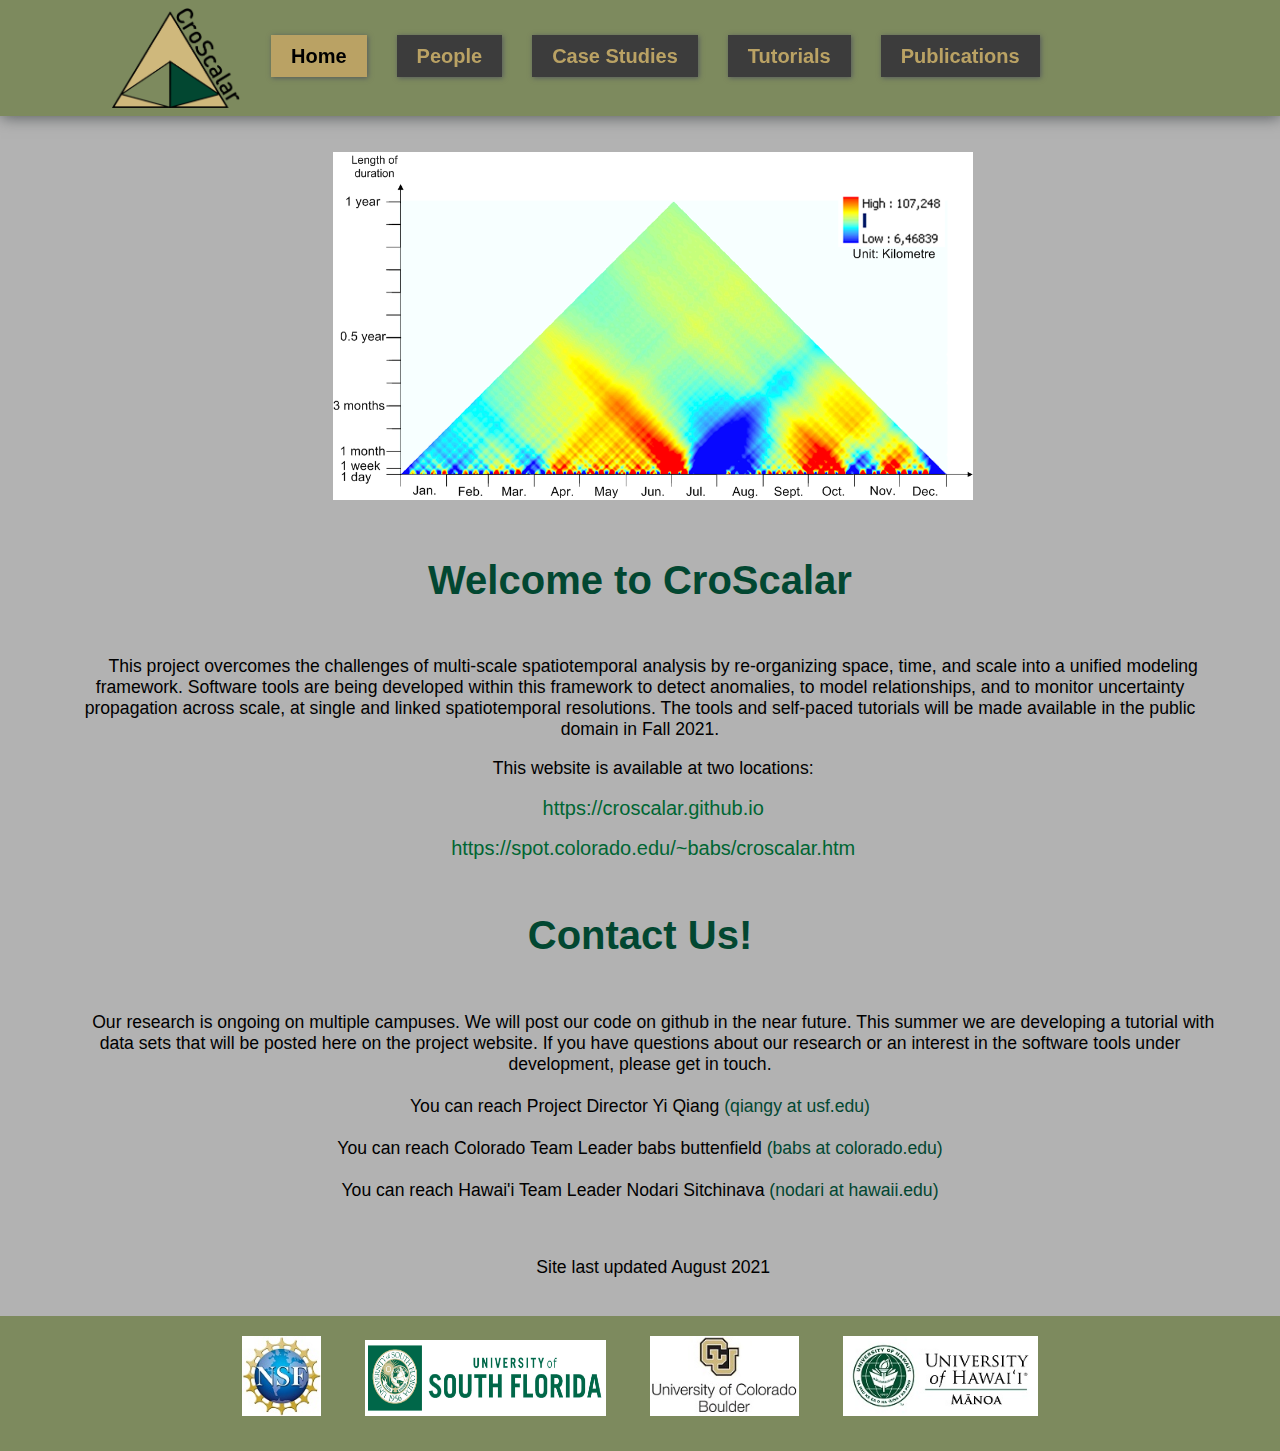
==== index.html @ b59605f3 "9/14" ====
<!DOCTYPE html >
<html>
<head>
  <meta http-equiv="content-type" content="text/html; charset=utf-8" />
  <title>Home</title>
  <link href="css/home.css" rel="stylesheet" type="text/css" />
</head>

<body id="home-page">
  <div class="main">
      <div class="header">
		   <a href="index.html"><img src="images/yilogo1.png" alt="Meridian Lab - Homepage" class="logo"/></a>
			<div class="banner">
				<div  id="menu">
					<ul>
						<li class="home"><a href="index.html">Home</a></li><li class="people"><a href="people.html">People</a></li><li class="studies"><a href="studies.html">Case Studies</a></li><li class="tutorials"><a href="tutorials.html">Tutorials</a></li><li class="publications"><a href="publications.html">Publications</a></li>
					</ul>
				 </div>
				 <button class="accordion">Menu</button>
				 <div class="panel">
					<ul><li class="home">
						<a href="index.html">Home</a></li><li class="people"><a href="people.html">People</a></li><li class="studies"><a href="studies.html">Case&nbspStudies</a></li><li class="tutorials"><a href="tutorials.html">Tutorials</a></li><li class="publications"><a href="publications.html">Publications</a></li>
					</ul>
				</div>
			</div>
		</div>
		<div class="content">
			</br>
			<p class="img"><img src="images/triangle.png"  alt="triangle model" width= "80%" ></p>

			<div>
				<h4>Welcome to CroScalar</h4>
				<p>This project overcomes the challenges of multi-scale spatiotemporal analysis by re-organizing space, time, and scale into a unified modeling framework. Software tools are being developed within this framework to detect anomalies, to model relationships, and to monitor uncertainty propagation across scale, at single and linked spatiotemporal resolutions. The tools and self-paced tutorials will be made available in the public domain in Fall 2021.
				</p>
				<p>This website is available at two locations:</p>
				<p> <a href="https://croscalar.github.io"><font color="#006633">https://croscalar.github.io</font></a></p>
                <p> <a href="https://spot.colorado.edu/~babs/croscalar.html"><font color="#006633">https://spot.colorado.edu/~babs/croscalar.htm</font></a></p>
           </div>
           <div>
				<h4>Contact Us!</h4>
				<p>Our research is ongoing on multiple campuses. We will post our code on github in the near future. This summer we are developing a tutorial with data sets that will be posted here on the project website.  If you have questions about our research or an interest in the software tools under development, please get in touch.
                <br><br>
                You can reach Project Director Yi Qiang <font color="#024731">(qiangy at usf.edu) </font color>
                <br><br>
                You can reach Colorado Team Leader babs buttenfield <font color="#024731">(babs at colorado.edu) </font color>
                <br><br>
                You can reach Hawai'i Team Leader Nodari Sitchinava <font color="#024731">(nodari at hawaii.edu)</font color></p>
			 <p>&nbsp;</p>
				<p>Site last updated August 2021<br>
				  <br>
		     </p>
		   </div>
	  </div>

	   <div class="footer">
			<div class="logobox">
				  <a href="https://www.nsf.gov/"><img src="images/NSFlogo_100.jpg" alt="National Science Foundation" class="footerLogoNSF"/></a>
				 <a href="http://hennarot.forest.usf.edu/main/depts/geosci/"><img src="images/USFLogo_200.jpg" alt="University of South Florida" width="241" height="76" class="footerLogoUH"/></a>
				 <a href="https://www.colorado.edu/geography/"><img src="images/CoLogo_100.jpg" alt="University of Colorado: Boulder" class="footerLogoCU"/></a>
                 <a href="https://geography.manoa.hawaii.edu/"><img src="images/HaLogo_100.jpg" alt="University of Hawaii Manoa" class="footerLogoUH"/></a>
			 </div>
	  </div>
  </div>

<script>
var acc = document.getElementsByClassName("accordion");
var i;

for (i = 0; i < acc.length; i++) {
  acc[i].addEventListener("click", function() {
    this.classList.toggle("active");
    var panel = this.nextElementSibling;
    if (panel.style.display === "block") {
      panel.style.display = "none";
    } else {
      panel.style.display = "block";
    }
  });
}
</script>
</body>
</html>
---- css/home.css ----
@charset "utf-8";
/* CSS Document */

/* color scheme

#bba851 darker- gold   #CFB87C - lighter
#024731- dark green
#ACC17C- light green
#7D8A5E - pea green
#565A5C- dark grey
#B2B2B2 - light gray



#506e90- blue slate
#3c3c3c- charcoal
#626e60- green
#bfc9ca- light gray
#CD5C5C- pink
#A14949- Darker pink
*/

/* Mobile Layout: 599px and below. */
@media only screen and (max-width: 695px){
body {
	font-size:16px;
	background-color: #B2B2B2;
	position:relative;
	margin: auto;
	height:100%;
	
}
div.main {
	position:relative;
	width: 100%;
	min-height:10vh;
	margin: auto;

}

.img{
	max-width: 800px;
	margin-left: auto;
	margin-right: auto;
}
.header img{
	position:relative;
	max-height: 100px;  
	top: -10px;
	padding:  .5em .5em;
	margin-left:8%;
}
div.header {
	padding:  .5em 0em;
	text-align:left;
	top: 0px;
	height:100px;
	width: 100%;
	background-color: #7D8A5E;
	box-shadow: 1px 1px 15px #565A5C;
	position:sticky;
}

div.banner {
	width: 900px;
	position:fixed;
	top: 30px;
	margin-left:  17em;
}

/*buttons*/
#menu 
{
	display:none;
}



.accordion {
	background-color: #3c3c3c;
	color: #CFB87C ;
	cursor: pointer;
	padding: 18px;
	width: 100px;
	border: none;
	outline: none;
	transition: 0.4s;
	font-weight:bold;
	font-family: Arial, Helvetica, sans-serif;
	font-size: 20px;
	position:fixed;
	right:77px;
	box-shadow: 1px 1px 5px #565A5C;
}

.active, .accordion:hover {
  	background-color: #CFB87C;
	color: black;
}

.panel {
  display: none;
  background-color: #3c3c3c;
  right:17px;
  position:fixed;
  top:90px;
  text-align: left;
}

.panel a {
	display: block;
	background: #3c3c3c;
	padding: 5px 50px;
	font-weight: bold;
}


.panel a:hover {
	display: block;
	background: #CFB87C;
	color: black;
	font-weight: bold;
}

.panel ul li {list-style:none; display:block; margin:15px; }
.panel ul { margin:0; padding:0;}

div.sidebar {
	width: 190px;
	color: rgb(109, 59, 24);
	font-style: italic;
	z-index:4;
	position:fixed;
	top: 200px;
}

div.content {
	width: 90%;
	min-height:800px;
	margin-left: auto;
	margin-right: auto;
	text-align:center;
	float:center;
	color:black;

}
.footer {
	height:220px;
	padding:  5px 0px;
	width: 100%;
	background-color: #7D8A5E;
	position:absolute;

}	
.logobox{
	position:absolute;
	width: 100%;
	height:100px;
	text-align:center;
	float:center;
	padding:  15px 0px;
	background-color:#7D8A5E;

}

.logobox img{
	position:relative;
	max-height: 80%;  
	bottom: 10px;
	padding:  10px 20px;
	margin-bottom:-10px;
}


}
	

/* Tablet Layout: 600px to 950px. */
@media only screen and (min-width: 696px) and (max-width:1190px){
body {
	font-size:16px;
	background-color:  #B2B2B2;
	position:relative;
	margin: auto;
	height:100%;
	
}
div.main {
	position:relative;
	width: 100%;
	min-height:10vh;
	margin: auto;

}

.img{
	max-width: 800px;
	margin-left: auto;
	margin-right: auto;
}
.header img{
	position:relative;
	max-height: 100px;  
	top: -10px;
	padding:  .5em .5em;
	margin-left:8%;

}
div.header {
	padding:  .5em 0em;
	text-align:left;
	top: 0px;
	height:100px;
	width: 100%;
	background-color: #7D8A5E;
	box-shadow: 1px 1px 15px #565A5C;
	position:sticky;
}

div.banner {
	width: 900px;
	position:fixed;
	top: 30px;
	margin-left:  17em;
}

/*buttons*/

#menu 
{
	display:none;
}



.accordion {
	background-color: #3c3c3c;
	color: #CFB87C;
	cursor: pointer;
	padding: 18px;
	width: 100px;
	border: none;
	text-align: center;
	outline: none;
	transition: 0.4s;
	font-weight:bold;
	font-family: Arial, Helvetica, sans-serif;
	font-size: 20px;
	position:fixed;
	right:77px;
	box-shadow: 1px 1px 5px #565A5C;
}

.active, .accordion:hover {
  	background-color: #CFB87C;
	color: black;
}

.panel {
  display: none;
  background-color: #3c3c3c;
  right:17px;
  position:fixed;
  top:90px;
}

.panel a {
	  display: block;
	background: #3c3c3c;
	padding: 5px 50px;
	font-weight: bold;
}


.panel a:hover {
	display: block;
	background: #CFB87C;
	color: black;
	font-weight: bold;
}

.panel ul li {list-style:none; display:block; margin:15px; }
.panel ul { margin:0; padding:0;}


div.sidebar {
	width: 190px;
	color: rgb(109, 59, 24);
	font-style: italic;
	z-index:4;
	position:fixed;
	top: 200px;
}

div.content {
	width: 90%;
	min-height:800px;
	margin-left: auto;
	margin-right: auto;
	text-align:center;
	float:center;
	color:black;
}
.footer {
	height:100px;
	padding:  5px 0px;
	width: 100%;
	background-color: #7D8A5E;
	position:absolute;

}	
.logobox{
	position:absolute;
	width: 100%;
	height:100px;
	text-align:center;
	float:center;
	padding:  15px 0px;
	background-color:#7D8A5E;

}

.logobox img{
	position:relative;
	max-height: 80%;  
	bottom: 10px;
	padding:  10px 20px;
	margin-bottom:-10px;
}


}
	

/* Desktop Layout: 950px to a max of 1024px.*/
@media only screen and (min-width: 1190px) {
body {
	font-size:16px;
	background-color: #B2B2B2;
	position:relative;
	margin: auto;
	height:100%;
}
div.main {
	position:relative;
	width: 100%;
	min-height:100vh;
	margin: auto;

}

.img{
	max-width: 800px;
	margin-left: auto;
	margin-right: auto;
}
.header img{
	position:relative;
	max-height: 100px;  
	top: -10px;
	padding:  .5em .5em;
	margin-left:8%;

}
div.header {
	padding:  .5em 0em;
	text-align:left;
	top: 0px;
	height:100px;
	width: 100%;
	background-color: #7D8A5E;
	box-shadow: 1px 1px 15px #565A5C;
	position:sticky;
}

div.banner {
	width: 900px;
	position:fixed;
	top: 30px;
	/*margin-left:  17em;*/
	margin-left: 20%;
	margin-right: auto;
	float: center;
}

/*buttons*/
.accordion 
{
	display:none;
}
.panel
{
	display:none;
}
#menu{
	margin-top:15px;
	
}
#menu a {
	background: #3c3c3c;
	padding: .5em 1em;
	font-weight: bold;
	box-shadow: 1px 1px 5px #565A5C;

}

/*#menu li + li {border-left: 30px solid #506e90;}  button spacing*/

#menu a:hover {
	background: #CFB87C;
	color: black;
	font-weight: bold;
	box-shadow: 1px 1px 5px #565A5C;
}



#menu ul li {list-style:none; display:inline; padding:1px 15px; }
#menu ul { margin:0; padding:0;}




div.sidebar {
	width: 190px;
	color: rgb(109, 59, 24);
	font-style: italic;
	z-index:4;
	position:fixed;
	top: 200px;
}


div.content {
	width: 90%;
	min-height:800px;
	margin-left: auto;
	margin-right: auto;
	text-align:center;
	float:center;
	color:black;
}
.footer {
	height:100px;
	padding:  5px 0px;
	width: 100%;
	background-color: #7D8A5E;
	position:absolute;

}	
.logobox{
	position:absolute;
	width: 100%;
	height:100px;
	text-align:center;
	float:center;
	padding:  15px 0px;
	background-color:#7D8A5E;

}

.logobox img{
	position:relative;
	max-height: 80%;  
	bottom: 10px;
	padding:  10px 20px;
	margin-bottom:-10px;
}
	

}
	
	
	
	

/* ----------------------------------------------Text formatting-------------------------------------- */

h1 {
	font-family: "Palatino Linotype", "Palatino";
	font-size: 3em;
	text-transform:capitalize;
	
}	
h2 {
	font-family:Tocoma, Arial;
	font-size: 1.5em;
	margin-left: 2px;
	margin-top: -20px;
	color:#3c3c3c;
	
}
h3 {
	font-family:Tocoma, Arial;
	font-size: 1em;
	margin-left: 2px;
	margin-top: -10px;
	color:#3c3c3c;
	
}

h4	{
	font-size:40px;
	text-align: center;
	font-weight: bolder;
	font-family: Arial, Helvetica, sans-serif;
	color:#024731 ;
}
h5 a {
	text-transform:capitalize;
	font-size:1.2em;
	text-indent: 5px;
	font-weight:bold;
	color:#FFFFFF;
	font-style:normal;
	
	
}
h5  {
	font-size:1em;
	text-indent: 5px;
	font-style:italic;
	color:#FFFFFF;
	font-style:italic;
	white-space:pre;
	
}

#home-page p {
	font-family: Arial, Helvetica, sans-serif;
	font-size: 1.1em;
	text-indent: 1.5em;
	
}

#people-page p{
	text-indent: 0em;
	font-family: Tocoma, Arial;
	color: black;
	font-size: 1em;
	text-align: left;
	
}
blockquote {
	font-size: 1.1em;
	
}
p1	{
	font-family: Tahoma, Helvetica, sans-serif;
	font-size: .8em;
	text-indent: 5.5em;
	
}
.sidebar ul li ul {
	line-height: .9em;
	}
	
	
hr {
	border: 0;
    height: 2px;
	background:#626e60;
	margin-top:-20px;
}

/* ----------------------------------Link Formatting---------------------------------------------- */

a {
	text-decoration: none;
	margin: 0px;
	color: #BAA264;
	font-family: Arial, Helvetica, sans-serif;
	font-size: 20px;
}
.sidebar a:hover {
	text-decoration: underline;
	font-weight: bold;
	}
	
.content1 ul a:hover {
	text-decoration:underline;
	
	}
	
	
.content1 a {

	color:#FFFFFF;

}



 
/*-----------------This CSS provides Boxes on the projects page-------------------*/
/*---------------
#projects-page .sidebar ul.box li {list-style:none; display:block; margin:0; text-align:center;	text-transform:uppercase; 	margin:0px 15px; }
---*/
#projects-page .sidebar li + li {border-top: 3px solid #333333;}

#projects-page .sidebar div {
	padding:5px;
	background: #73A573;
}
#projects-page .sidebar ul.indent li {margin: 0px 25px;}
#project-page .sidebar ul {  margin:0; padding:0;}
#projects-page .sidebar div:hover {
	background: #294629; }
	#projects-page .sidebar div:hover a {
	color:#8CCE84 ; 
	text-decoration:none;
}


/*-----------------------this CSS provides highlights to current page menu boxes---------------------------*/

#home-page .home a {
	background: #BAA264;
	color: black;
	font-weight: bold;
	box-shadow: 1px 1px 5px #565A5C;
}

#studies-page .studies a {
	background: #BAA264;
	color: black;
	font-weight: bold;
	box-shadow: 1px 1px 5px #565A5C;
}

#tutorials-page .tutorials a {
	background: #BAA264;
	color: black;
	font-weight: bold;
	box-shadow: 1px 1px 5px #565A5C;
}

#people-page .people a {
	background: #BAA264;
	color: black;
	font-weight: bold;
	box-shadow: 1px 1px 5px #565A5C;
}


#publications-page .publications a {
	background: #BAA264;
	color: black;
	font-weight: bold;
	box-shadow: 1px 1px 5px #565A5C;
}






/*--------------------drop down list formatting--------------------*/
#navbar ul li a:hover {margin: 0; padding: 0; text-decoration:none; }
li.green {list-style-image: url(logogreenwich.ico);}
#navbar a {display:block; width: 10em;}
#sidebar li {float: left; width: 10em;}
/*#navbar li ul {display: none;}*/
#navbar li ul {display: block; width: 10em; margin: 20px; list-style-image:none;}
#navbar li ul a:hover {text-decoration:underline;}
div.content1 {clear: left}
.sidebar ul {margin: 0; padding: 0; font-weight: bold;}

/*--------script css----------*/
#nav.dyn ul {display:none;}
#nav.dyn .open{list-style-image: url(logogreenwich.ico);}

#nav.dyn li ul {width: 10em; margin: 20px; list-style-image:none;}
/*-----------project years----------------*/
#staff-page .content1 h3 {text-align:center; font-weight:500; color:#D5E9D7;}
#staff-page .content1 h4 a {color:#D5E9D7;}
.tutor_subhdg {
	font-size: 24px;
	font-style: italic;
	color: #006633;
}
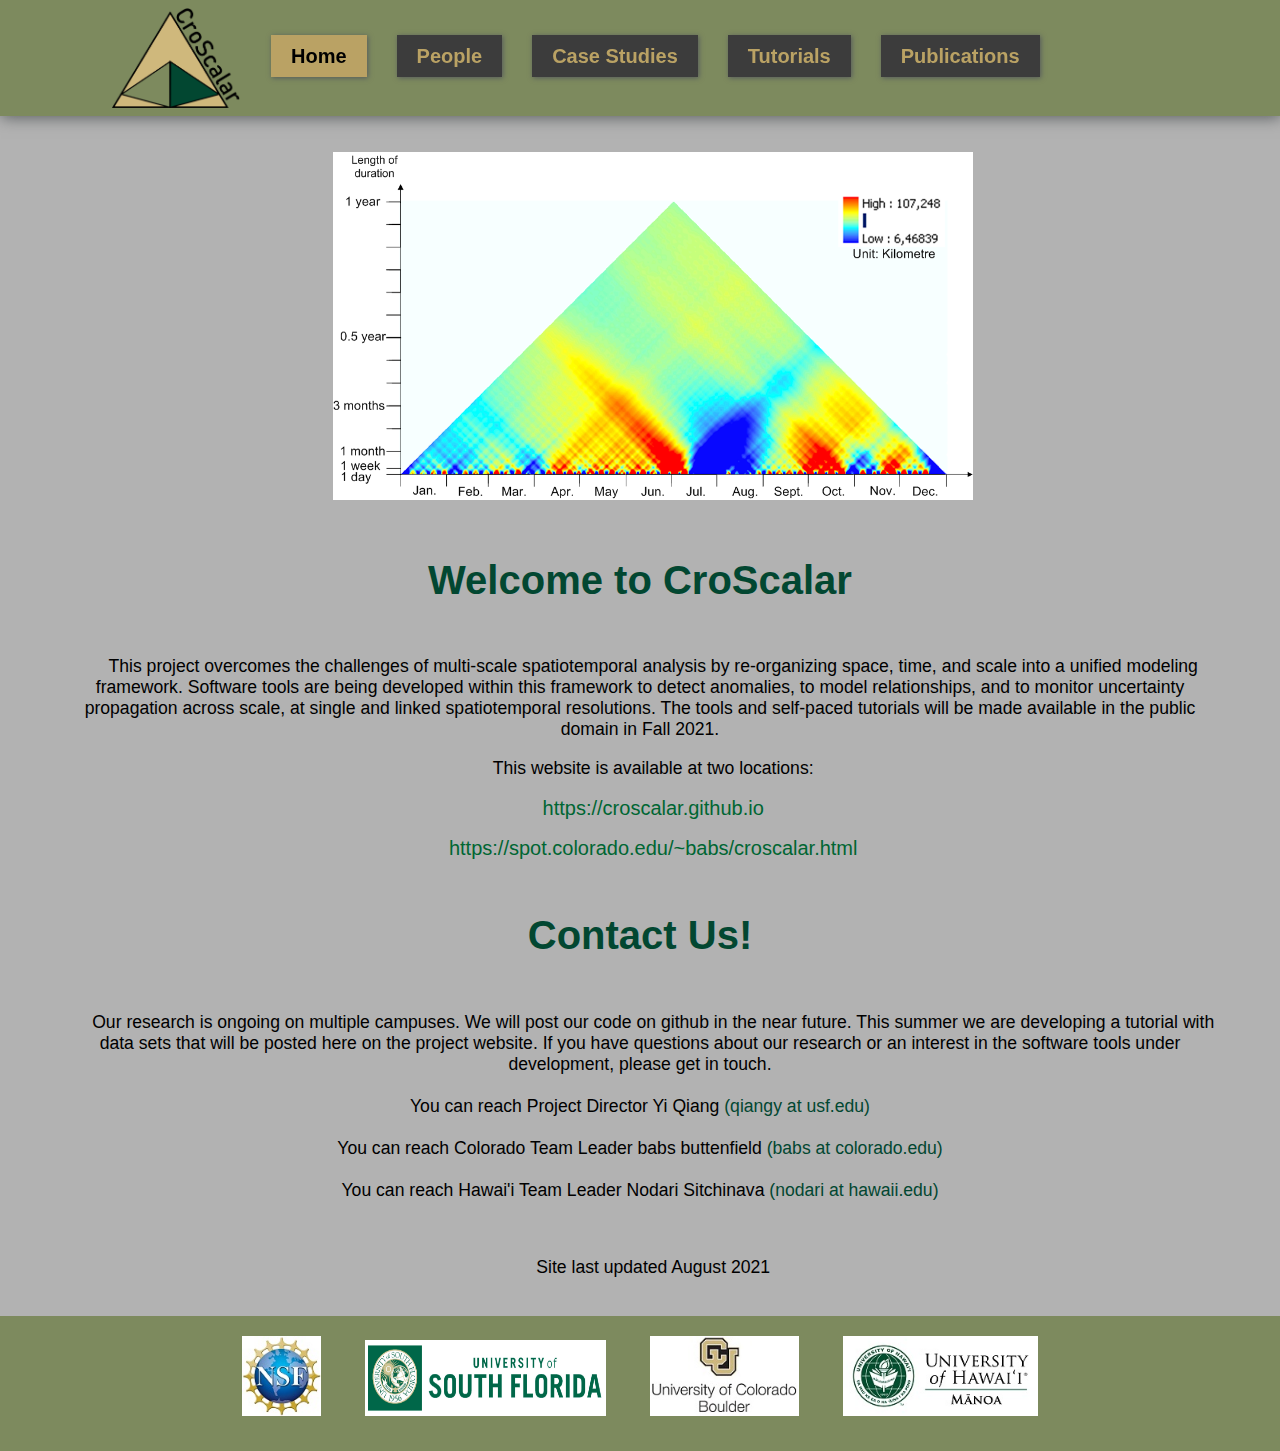
==== commit 1b15a16b: "9/13" ====
--- a/index.html
+++ b/index.html
@@ -34,7 +34,7 @@
 				</p>
 				<p>This website is available at two locations:</p>
 				<p> <a href="https://croscalar.github.io"><font color="#006633">https://croscalar.github.io</font></a></p>
-                <p> <a href="https://spot.colorado.edu/~babs/croscalar.html"><font color="#006633">https://spot.colorado.edu/~babs/croscalar.htm</font></a></p>
+                <p> <a href="https://spot.colorado.edu/~babs/croscalar.html"><font color="#006633">https://spot.colorado.edu/~babs/croscalar.html</font></a></p>
            </div>
            <div>
 				<h4>Contact Us!</h4>
